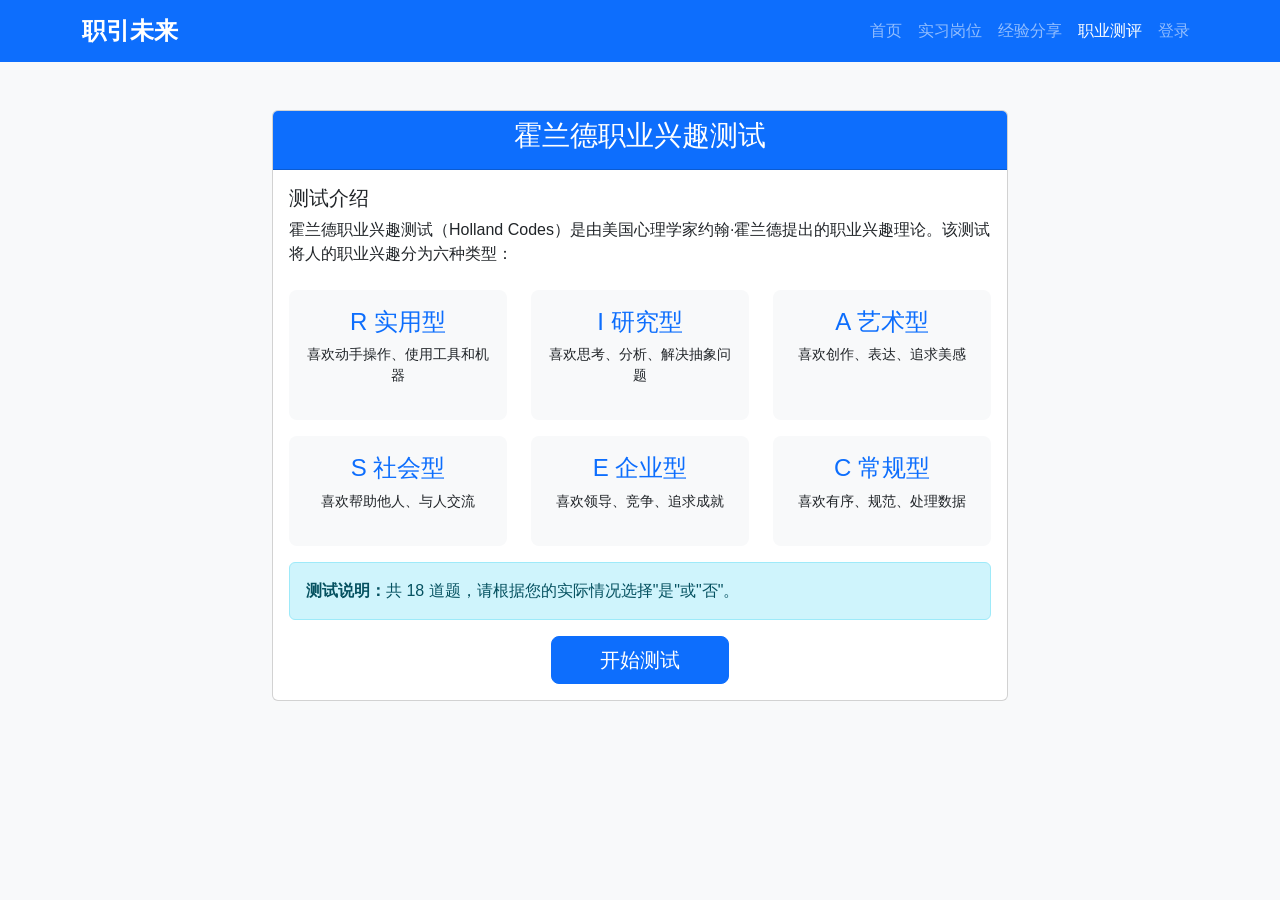
==== templates/assessment.html @ 034f2311 "initial commit: 大学生职业规划与实习对接平台" ====
<!DOCTYPE html>
<html lang="zh-CN">
<head>
    <meta charset="UTF-8">
    <meta name="viewport" content="width=device-width, initial-scale=1.0">
    <title>职业测评 - 职引未来</title>
    <link href="https://cdn.bootcdn.net/ajax/libs/twitter-bootstrap/5.3.2/css/bootstrap.min.css" rel="stylesheet">
    <link rel="stylesheet" href="/static/css/style.css">
</head>
<body>
    <!-- 导航栏 -->
    <nav class="navbar navbar-expand-lg navbar-dark bg-primary">
        <div class="container">
            <a class="navbar-brand" href="/">职引未来</a>
            <div class="collapse navbar-collapse" id="navbarNav">
                <ul class="navbar-nav ms-auto">
                    <li class="nav-item"><a class="nav-link" href="/">首页</a></li>
                    <li class="nav-item"><a class="nav-link" href="/internships">实习岗位</a></li>
                    <li class="nav-item"><a class="nav-link" href="/articles">经验分享</a></li>
                    <li class="nav-item"><a class="nav-link active" href="/assessment">职业测评</a></li>
                    <li class="nav-item" id="navProfile" style="display: none;"><a class="nav-link" href="/profile">个人中心</a></li>
                    <li class="nav-item" id="navLogin"><a class="nav-link" href="/login">登录</a></li>
                    <li class="nav-item" id="navLogout" style="display: none;"><a class="nav-link" href="#" onclick="logout()">退出</a></li>
                </ul>
            </div>
        </div>
    </nav>

    <div class="container my-5">
        <!-- 介绍页 -->
        <div id="introPage">
            <div class="row justify-content-center">
                <div class="col-md-8">
                    <div class="card">
                        <div class="card-header text-center bg-primary text-white">
                            <h3>霍兰德职业兴趣测试</h3>
                        </div>
                        <div class="card-body">
                            <h5 class="card-title">测试介绍</h5>
                            <p>霍兰德职业兴趣测试（Holland Codes）是由美国心理学家约翰·霍兰德提出的职业兴趣理论。该测试将人的职业兴趣分为六种类型：</p>

                            <div class="row mt-4">
                                <div class="col-md-4 mb-3">
                                    <div class="type-card">
                                        <h4>R 实用型</h4>
                                        <p class="small">喜欢动手操作、使用工具和机器</p>
                                    </div>
                                </div>
                                <div class="col-md-4 mb-3">
                                    <div class="type-card">
                                        <h4>I 研究型</h4>
                                        <p class="small">喜欢思考、分析、解决抽象问题</p>
                                    </div>
                                </div>
                                <div class="col-md-4 mb-3">
                                    <div class="type-card">
                                        <h4>A 艺术型</h4>
                                        <p class="small">喜欢创作、表达、追求美感</p>
                                    </div>
                                </div>
                                <div class="col-md-4 mb-3">
                                    <div class="type-card">
                                        <h4>S 社会型</h4>
                                        <p class="small">喜欢帮助他人、与人交流</p>
                                    </div>
                                </div>
                                <div class="col-md-4 mb-3">
                                    <div class="type-card">
                                        <h4>E 企业型</h4>
                                        <p class="small">喜欢领导、竞争、追求成就</p>
                                    </div>
                                </div>
                                <div class="col-md-4 mb-3">
                                    <div class="type-card">
                                        <h4>C 常规型</h4>
                                        <p class="small">喜欢有序、规范、处理数据</p>
                                    </div>
                                </div>
                            </div>

                            <div class="alert alert-info">
                                <strong>测试说明：</strong>共 18 道题，请根据您的实际情况选择"是"或"否"。
                            </div>

                            <div class="text-center">
                                <button class="btn btn-primary btn-lg px-5" onclick="startTest()">开始测试</button>
                            </div>
                        </div>
                    </div>
                </div>
            </div>
        </div>

        <!-- 测试页 -->
        <div id="testPage" style="display: none;">
            <div class="row justify-content-center">
                <div class="col-md-8">
                    <div class="card">
                        <div class="card-header d-flex justify-content-between align-items-center">
                            <span>霍兰德职业兴趣测试</span>
                            <span class="badge bg-primary" id="progressText">1/18</span>
                        </div>
                        <div class="card-body">
                            <div class="progress mb-4">
                                <div class="progress-bar" id="progressBar" style="width: 5%"></div>
                            </div>

                            <h5 id="questionText" class="mb-4">题目内容</h5>

                            <div class="d-grid gap-2 d-md-block">
                                <button class="btn btn-primary btn-lg" onclick="answer(true)">是</button>
                                <button class="btn btn-outline-secondary btn-lg" onclick="answer(false)">否</button>
                            </div>
                        </div>
                    </div>
                </div>
            </div>
        </div>

        <!-- 结果页 -->
        <div id="resultPage" style="display: none;">
            <div class="row justify-content-center">
                <div class="col-md-10">
                    <div class="card">
                        <div class="card-header text-center bg-success text-white">
                            <h3>测评结果</h3>
                        </div>
                        <div class="card-body">
                            <div class="text-center mb-4">
                                <h4>您的职业兴趣代码</h4>
                                <h1 class="display-1 fw-bold text-primary" id="resultCode">RIA</h1>
                                <p class="lead" id="resultTypes"></p>
                            </div>

                            <div class="row mb-4">
                                <div class="col-md-6">
                                    <h5>各维度得分</h5>
                                    <canvas id="scoreChart"></canvas>
                                </div>
                                <div class="col-md-6">
                                    <h5>推荐职业方向</h5>
                                    <div id="careerSuggestions" class="list-group"></div>
                                </div>
                            </div>

                            <div class="alert alert-info">
                                <strong>温馨提示：</strong> 测评结果仅供参考，实际职业选择还需结合个人能力、价值观和实际情况综合考虑。
                            </div>

                            <div class="text-center">
                                <a href="/internships" class="btn btn-primary">查看相关实习岗位</a>
                                <a href="/profile" class="btn btn-outline-secondary">返回个人中心</a>
                            </div>
                        </div>
                    </div>
                </div>
            </div>
        </div>
    </div>

    <script src="https://cdn.bootcdn.net/ajax/libs/twitter-bootstrap/5.3.2/js/bootstrap.bundle.min.js"></script>
    <script src="https://cdn.bootcdn.net/ajax/libs/Chart.js/4.4.1/chart.umd.min.js"></script>
    <script src="/static/js/main.js"></script>
    <script>
        let questions = [];
        let answers = {};
        let currentQuestion = 0;
        let questionTypes = {};

        // 开始测试
        async function startTest() {
            const user = localStorage.getItem('user');
            if (!user) {
                if (!confirm('测试需要登录，是否前往登录？')) {
                    return;
                }
                window.location.href = '/login';
                return;
            }

            try {
                const response = await fetch('/api/assessments/holland');
                const data = await response.json();

                if (data.success) {
                    questions = data.data;
                    questions.forEach(q => {
                        questionTypes[q.id] = q.type;
                    });

                    document.getElementById('introPage').style.display = 'none';
                    document.getElementById('testPage').style.display = 'block';
                    showQuestion();
                }
            } catch (error) {
                alert('加载题目失败');
            }
        }

        // 显示题目
        function showQuestion() {
            const q = questions[currentQuestion];
            document.getElementById('questionText').textContent = `${q.id}. ${q.question}`;
            document.getElementById('progressText').textContent = `${currentQuestion + 1}/${questions.length}`;
            document.getElementById('progressBar').style.width = `${((currentQuestion + 1) / questions.length) * 100}%`;
        }

        // 回答问题
        function answer(isYes) {
            const q = questions[currentQuestion];
            answers[q.id] = isYes;

            currentQuestion++;
            if (currentQuestion >= questions.length) {
                submitTest();
            } else {
                showQuestion();
            }
        }

        // 提交测试
        async function submitTest() {
            try {
                const response = await fetch('/api/assessments/submit', {
                    method: 'POST',
                    headers: { 'Content-Type': 'application/json' },
                    body: JSON.stringify({
                        answers: answers,
                        question_types: questionTypes
                    })
                });

                const data = await response.json();

                if (data.success) {
                    showResult(data.data);
                }
            } catch (error) {
                alert('提交失败');
            }
        }

        // 显示结果
        function showResult(result) {
            document.getElementById('testPage').style.display = 'none';
            document.getElementById('resultPage').style.display = 'block';

            document.getElementById('resultCode').textContent = result.code;
            document.getElementById('resultTypes').textContent = result.types.join(' > ');

            // 绘制图表
            const ctx = document.getElementById('scoreChart').getContext('2d');
            new Chart(ctx, {
                type: 'bar',
                data: {
                    labels: ['R 实用型', 'I 研究型', 'A 艺术型', 'S 社会型', 'E 企业型', 'C 常规型'],
                    datasets: [{
                        label: '得分',
                        data: [result.scores.R, result.scores.I, result.scores.A, result.scores.S, result.scores.E, result.scores.C],
                        backgroundColor: [
                            'rgba(255, 99, 132, 0.7)',
                            'rgba(54, 162, 235, 0.7)',
                            'rgba(255, 206, 86, 0.7)',
                            'rgba(75, 192, 192, 0.7)',
                            'rgba(153, 102, 255, 0.7)',
                            'rgba(255, 159, 64, 0.7)'
                        ],
                        borderColor: [
                            'rgb(255, 99, 132)',
                            'rgb(54, 162, 235)',
                            'rgb(255, 206, 86)',
                            'rgb(75, 192, 192)',
                            'rgb(153, 102, 255)',
                            'rgb(255, 159, 64)'
                        ],
                        borderWidth: 1
                    }]
                },
                options: {
                    responsive: true,
                    scales: {
                        y: {
                            beginAtZero: true,
                            max: 3
                        }
                    }
                }
            });

            // 显示推荐职业
            const suggestionsContainer = document.getElementById('careerSuggestions');
            let html = '';
            result.suggestions.forEach((suggestion, index) => {
                html += `<div class="list-group-item"><strong>${result.types[index].split(' ')[0]}：</strong>${suggestion}</div>`;
            });
            suggestionsContainer.innerHTML = html;
        }
    </script>
</body>
</html>
---- static/css/style.css ----
/* 全局样式 */
:root {
    --primary-color: #0d6efd;
    --secondary-color: #6c757d;
    --success-color: #198754;
    --danger-color: #dc3545;
    --warning-color: #ffc107;
    --info-color: #0dcaf0;
}

body {
    font-family: -apple-system, BlinkMacSystemFont, "Segoe UI", Roboto, "Helvetica Neue", Arial, sans-serif;
    background-color: #f8f9fa;
}

/* 导航栏 */
.navbar-brand {
    font-weight: bold;
    font-size: 1.5rem;
}

/* 轮播图 */
.carousel-item {
    height: 400px;
    background-size: cover;
    background-position: center;
}

.carousel-item:nth-child(1) {
    background: linear-gradient(135deg, #667eea 0%, #764ba2 100%);
}

.carousel-item:nth-child(2) {
    background: linear-gradient(135deg, #f093fb 0%, #f5576c 100%);
}

.carousel-item:nth-child(3) {
    background: linear-gradient(135deg, #4facfe 0%, #00f2fe 100%);
}

.carousel-caption-bg {
    position: absolute;
    top: 50%;
    left: 50%;
    transform: translate(-50%, -50%);
    text-align: center;
    color: white;
    text-shadow: 2px 2px 4px rgba(0,0,0,0.3);
}

.carousel-caption-bg h2 {
    font-size: 3rem;
    font-weight: bold;
}

.carousel-caption-bg p {
    font-size: 1.5rem;
}

/* 特色功能框 */
.feature-box {
    padding: 2rem;
    background: white;
    border-radius: 10px;
    box-shadow: 0 2px 10px rgba(0,0,0,0.1);
    transition: transform 0.3s ease;
}

.feature-box:hover {
    transform: translateY(-5px);
}

.feature-icon {
    font-size: 3rem;
    margin-bottom: 1rem;
}

/* 区块标题 */
.section-title {
    position: relative;
    padding-bottom: 1rem;
    margin-bottom: 2rem;
}

.section-title::after {
    content: '';
    position: absolute;
    bottom: 0;
    left: 0;
    width: 50px;
    height: 3px;
    background: var(--primary-color);
}

/* 统计框 */
.stat-box {
    padding: 1.5rem;
    background: white;
    border-radius: 10px;
    box-shadow: 0 2px 10px rgba(0,0,0,0.1);
}

.stat-box h3 {
    font-size: 2.5rem;
    color: var(--primary-color);
    font-weight: bold;
    margin-bottom: 0;
}

/* 统计卡片 */
.stat-card {
    padding: 1.5rem;
    border-radius: 10px;
    text-align: center;
    transition: transform 0.3s ease;
}

.stat-card:hover {
    transform: scale(1.05);
}

.stat-card h3 {
    font-size: 2rem;
    margin-bottom: 0;
}

/* 类型卡片 */
.type-card {
    padding: 1rem;
    background: #f8f9fa;
    border-radius: 8px;
    text-align: center;
    height: 100%;
    border: 2px solid transparent;
    transition: all 0.3s ease;
}

.type-card:hover {
    border-color: var(--primary-color);
    background: #e7f1ff;
}

.type-card h4 {
    color: var(--primary-color);
}

/* 头像圆形 */
.avatar-circle {
    width: 80px;
    height: 80px;
    border-radius: 50%;
    background: var(--primary-color);
    color: white;
    display: flex;
    align-items: center;
    justify-content: center;
    margin: 0 auto;
    font-size: 2rem;
    font-weight: bold;
}

/* 模板预览 */
.template-preview {
    background: #f8f9fa;
}

.template-box {
    background: white;
    border: 1px solid #dee2e6;
}

.template-header {
    font-weight: bold;
}

/* 文章内容的样式 */
.article-content {
    line-height: 1.8;
    font-size: 1.05rem;
}

.article-content p {
    margin-bottom: 1.5rem;
}

/* 列表组增强 */
.list-group-item-action:hover {
    background-color: #f8f9fa;
}

/* 响应式调整 */
@media (max-width: 768px) {
    .carousel-item {
        height: 250px;
    }

    .carousel-caption-bg h2 {
        font-size: 1.8rem;
    }

    .carousel-caption-bg p {
        font-size: 1rem;
    }

    .stat-box h3 {
        font-size: 1.8rem;
    }

    .feature-box {
        padding: 1rem;
    }
}

/* 加载动画 */
.spinner-border {
    width: 3rem;
    height: 3rem;
}

/* 卡片头部 */
.card-header {
    background-color: #f8f9fa;
    font-weight: 600;
}

/* 按钮增强 */
.btn {
    transition: all 0.3s ease;
}

.btn:hover {
    transform: translateY(-2px);
    box-shadow: 0 4px 8px rgba(0,0,0,0.2);
}

/* 页脚 */
footer {
    margin-top: auto;
}
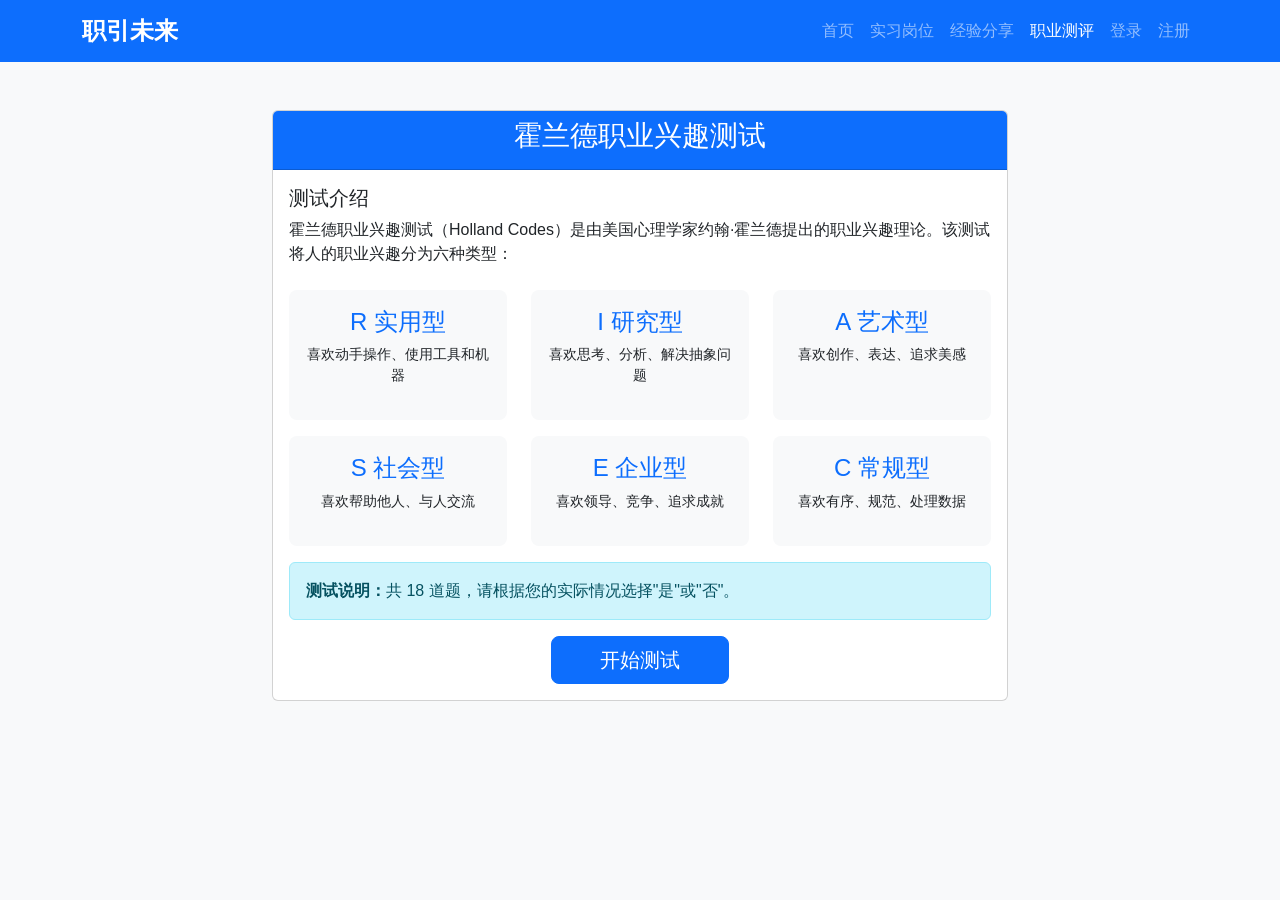
==== commit 97917505: "增加智能推荐" ====
--- a/templates/assessment.html
+++ b/templates/assessment.html
@@ -20,6 +20,7 @@
                     <li class="nav-item"><a class="nav-link active" href="/assessment">职业测评</a></li>
                     <li class="nav-item" id="navProfile" style="display: none;"><a class="nav-link" href="/profile">个人中心</a></li>
                     <li class="nav-item" id="navLogin"><a class="nav-link" href="/login">登录</a></li>
+                    <li class="nav-item" id="navRegister"><a class="nav-link" href="/register">注册</a></li>
                     <li class="nav-item" id="navLogout" style="display: none;"><a class="nav-link" href="#" onclick="logout()">退出</a></li>
                 </ul>
             </div>
